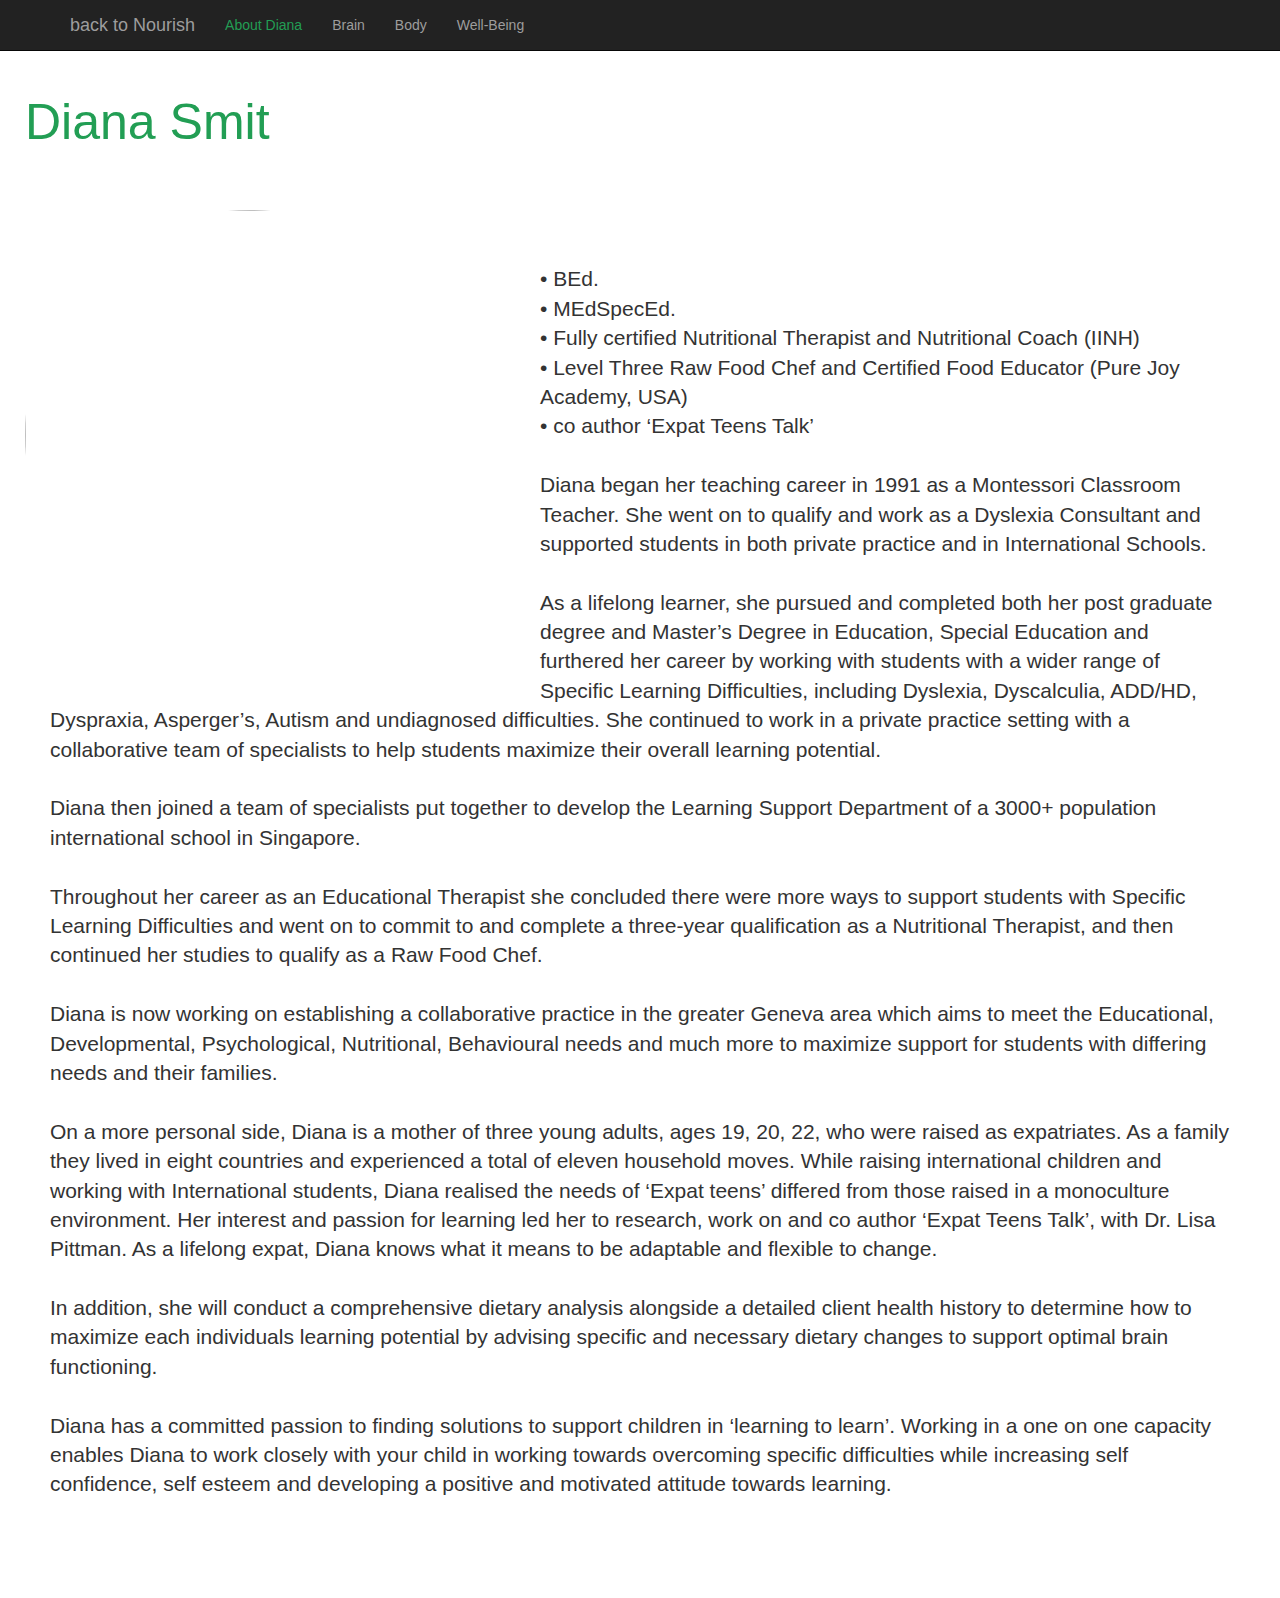
==== about.html @ 13ea8f7d "created more info pages for about, brain, and began on body" ====
<!DOCTYPE html>
<html lang="en">

<head>

    <meta charset="utf-8">
    <meta http-equiv="X-UA-Compatible" content="IE=edge">
    <meta name="viewport" content="widtd=device-widtd, initial-scale=1">
    <meta name="description" content="">
    <meta name="autdor" content="">

    <title> About </title>

    <!-- Bootstrap Core CSS -->
    <link href="css/bootstrap.min.css" rel="stylesheet">

    <!-- Custom CSS -->
    <link href="css/one-page-wonder.css" rel="stylesheet">

    <!-- HTML5 Shim and Respond.js IE8 support of HTML5 elements and media queries -->
    <!-- WARNING: Respond.js doesn't work if you view tde page via file:// -->
    <!--[if lt IE 9]>
        <script src="https://oss.maxcdn.com/libs/html5shiv/3.7.0/html5shiv.js"></script>
        <script src="https://oss.maxcdn.com/libs/respond.js/1.4.2/respond.min.js"></script>
    <![endif]-->

</head>

<body>

    <!-- Navigation -->
    <nav class="navbar navbar-inverse navbar-fixed-top" role="navigation">
        <div class="container">
            <!-- Brand and toggle get grouped for better mobile display -->
            <div class="navbar-header">
                <button type="button" class="navbar-toggle" data-toggle="collapse" data-target="#bs-example-navbar-collapse-1">
                    <span class="sr-only">Toggle navigation</span>
                    <span class="icon-bar"></span>
                    <span class="icon-bar"></span>
                    <span class="icon-bar"></span>
                </button>
                <a class="navbar-brand" href="index.html">back to Nourish</a>
            </div>
            <!-- Collect tde nav links, forms, and otder content for toggling -->
            <div class="collapse navbar-collapse" id="bs-example-navbar-collapse-1">
                <ul class="nav navbar-nav">
                    <li>
                        <a href="#about" style="color: #229e54">About Diana</a>
                    </li>
                    <li>
                        <a href="brain.html">Brain</a>
                    </li>
                    <li>
                        <a href="body.html">Body</a>
                    </li>
                    <li>
                        <a href="well_being.html">Well-Being</a>
                    </li>
                </ul>
            </div>
            <!-- /.navbar-collapse -->
        </div>
        <!-- /.container -->
    </nav>

    <!-- Full Widtd Image Header -->
    <!--<header class="header-image">
        <div class="headline">
            <div class="container">
                <h1>Nourish</h1>
                <h2>nourish the BRAIN <br/>
	                 nourish the BODY <br/>
	                  nourish the WELL-BEING
	            </h2>
            </div>
        </div>
    </header>-->

    <!-- Page Content
    <div class="container">

        <hr class="featurette-divider">

		<!--About me Featurette-->
		<div class="featurette" id="about">
            <h2 class="featurette-heading" style="padding: 25px ; color: #229e54">Diana Smit
            </h2>
            <img class="featurette-image img-circle img-responsive pull-left" src="images/diana.jpg" style="padding: 25px">
            <p class="lead" style="padding: 50px"></br>•   BEd. </br>
                            •   MEdSpecEd.</br>
                            •   Fully certified Nutritional Therapist and Nutritional Coach (IINH)</br>
                            •   Level Three Raw Food Chef and Certified Food Educator (Pure Joy Academy, USA)</br>
                            •   co author ‘Expat Teens Talk’</br></br>

                             Diana began her teaching career in 1991 as a Montessori Classroom Teacher. She went on to qualify and work as a Dyslexia Consultant and supported students in both private practice and in International Schools. </br></br>
                             As a lifelong learner, she pursued and completed both her post graduate degree and Master’s Degree in Education, Special Education and furthered her career by working with students with a wider range of Specific Learning Difficulties, including Dyslexia, Dyscalculia, ADD/HD, Dyspraxia, Asperger’s, Autism and undiagnosed difficulties. She continued to work in a private practice setting with a collaborative team of specialists to help students maximize their overall learning potential.</br></br>
                             Diana then joined a team of specialists put together to develop the Learning Support Department of a 3000+ population international school in Singapore. </br></br>
                             Throughout her career as an Educational Therapist she concluded there were more ways to support students with Specific Learning Difficulties and went on to commit to and complete a three-year qualification as a Nutritional Therapist, and then continued her studies to qualify as a Raw Food Chef.</br></br>
                             Diana is now working on establishing a collaborative practice in the greater Geneva area which aims to meet the Educational, Developmental, Psychological, Nutritional, Behavioural needs and much more to maximize support for students with differing needs and their families.</br></br>

                             On a more personal side, Diana is a mother of three young adults, ages 19, 20, 22, who were raised as expatriates. As a family they lived in eight countries and experienced a total of eleven household moves. While raising international children and working with International students, Diana realised the needs of ‘Expat teens’ differed from those raised in a monoculture environment. Her interest and passion for learning led her to research, work on and co author ‘Expat Teens Talk’, with Dr. Lisa Pittman. As a lifelong expat, Diana knows what it means to be adaptable and flexible to change. </br></br>

                             In addition, she will conduct a comprehensive dietary analysis alongside a detailed client health history to determine how to maximize each individuals learning potential by advising specific and necessary dietary changes to support optimal brain functioning. </br></br>

                             Diana has a committed passion to finding solutions to support children in  ‘learning to learn’. Working in a one on one capacity enables Diana to work closely with your child in working towards overcoming specific difficulties while increasing self confidence, self esteem and developing a positive and motivated attitude towards learning.</br></br>



			</p>
        </div>
    </div>
    <!-- /.container -->

    <!-- jQuery -->
    <script src="js/jquery.js"></script>

    <!-- Bootstrap Core JavaScript -->
    <script src="js/bootstrap.min.js"></script>

</body>

</html>
---- css/one-page-wonder.css ----
/*!
 * Start Bootstrap - One Page Wonder HTML Template (http://startbootstrap.com)
 * Code licensed under the Apache License v2.0.
 * For details, see http://www.apache.org/licenses/LICENSE-2.0.
 */

body {
    margin-top: 50px; /* Required padding for .navbar-fixed-top. Remove if using .navbar-static-top. Change if height of navigation changes. */
}

.header-image {
    display: block;
    width: 100%;
    text-align: center;
    -webkit-background-size: cover;
    -moz-background-size: cover;
    background-size: cover;
    -o-background-size: cover;
}

.headline {
    padding: 120px 0;
}

.headline h1 {
	font-family: Apple Chancery;
    font-size: 130px;
    color: #229e54;
    /*background: #fff;
    background: rgba(255,255,255,0.9);*/
}

.headline h2 {
    font-size: 30px;
    color:#229e54; 
    font-family: Tw Cen MT;
    /*background: #fff;
    background: rgba(255,255,255,0.9);*/
}

.featurette-divider {
    margin: 80px 0;
}

.featurette {
    overflow: hidden;
}

.featurette-image.pull-left {
	height: 500px;
	width: 500px;
    margin-right: 40px;
}

.featurette-image.pull-right {
    height: 500px;
    width: 500px;
    margin-left: 40px;
}

.featurette-heading {
    font-size: 50px;
}

footer {
    margin: 50px 0;
}

@media(max-width:1200px) {
    .headline h1 {
        font-size: 140px;
    }

    .headline h2 {
        font-size: 63px;
    }

    .featurette-divider {
        margin: 50px 0;
    }

    .featurette-image.pull-left {
        margin-right: 20px;
    }

    .featurette-image.pull-right {
        margin-left: 20px;
    }

    .featurette-heading {
        font-size: 35px;
    }
}

@media(max-width:991px) {
    .headline h1 {
        font-size: 105px;
    }

    .headline h2 {
        font-size: 50px;
    }

    .featurette-divider {
        margin: 40px 0;
    }

    .featurette-image {
        max-width: 50%;
    }

    .featurette-image.pull-left {
        margin-right: 10px;
    }

    .featurette-image.pull-right {
        margin-left: 10px;
    }

    .featurette-heading {
        font-size: 30px;
    }
}

@media(max-width:768px) {
    .container {
        margin: 0 15px;
    }

    .featurette-divider {
        margin: 40px 0;
    }

    .featurette-heading {
        font-size: 25px;
    }
}

@media(max-width:668px) {
    .headline h1 {
        font-size: 70px;
    }

    .headline h2 {
        font-size: 32px;
    }

    .featurette-divider {
        margin: 30px 0;
    }
}

@media(max-width:640px) {
    .headline {
        padding: 75px 0 25px 0;
    }

    .headline h1 {
        font-size: 60px;
    }

    .headline h2 {
        font-size: 30px;
    }
}

@media(max-width:375px) {
    .featurette-divider {
        margin: 10px 0;
    }

    .featurette-image {
        max-width: 100%;
    }

    .featurette-image.pull-left {
        margin-right: 0;
        margin-bottom: 10px;
    }

    .featurette-image.pull-right {
        margin-bottom: 10px;
        margin-left: 0;
    }
}
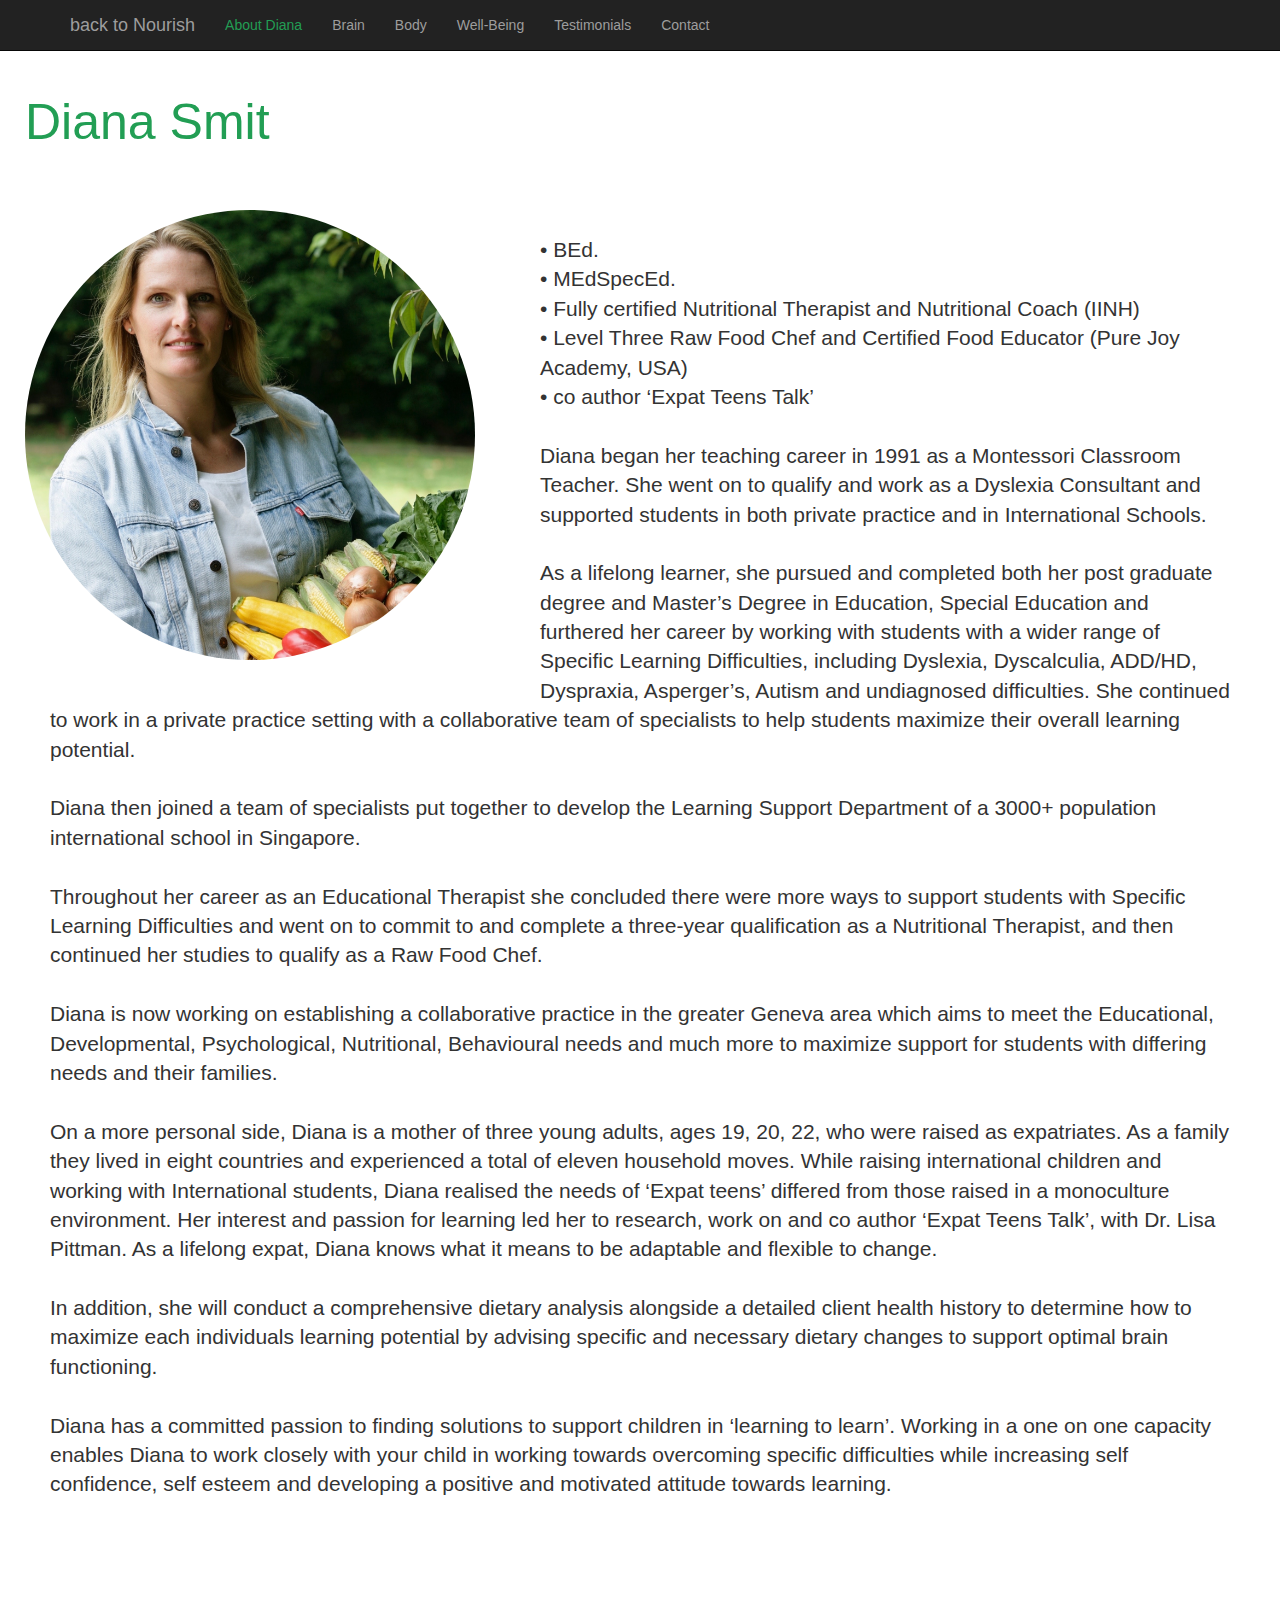
==== commit 74ca51fd: "finished body page, created testimonials and contact featurette and page" ====
--- a/about.html
+++ b/about.html
@@ -56,6 +56,15 @@
                     <li>
                         <a href="well_being.html">Well-Being</a>
                     </li>
+                    <!--<li>
+                        <a href="#practice">Collabrative Practice</a>
+                    </li>-->
+                    <li>
+                        <a href="testimonials.html">Testimonials</a>
+                    </li>
+                    <li>
+                        <a href="contact.html">Contact</a>
+                    </li>
                 </ul>
             </div>
             <!-- /.navbar-collapse -->
@@ -86,7 +95,8 @@
             <h2 class="featurette-heading" style="padding: 25px ; color: #229e54">Diana Smit
             </h2>
             <img class="featurette-image img-circle img-responsive pull-left" src="images/diana.jpg" style="padding: 25px">
-            <p class="lead" style="padding: 50px"></br>•   BEd. </br>
+            <p class="lead" style="padding: 50px">
+                            •   BEd. </br>
                             •   MEdSpecEd.</br>
                             •   Fully certified Nutritional Therapist and Nutritional Coach (IINH)</br>
                             •   Level Three Raw Food Chef and Certified Food Educator (Pure Joy Academy, USA)</br>
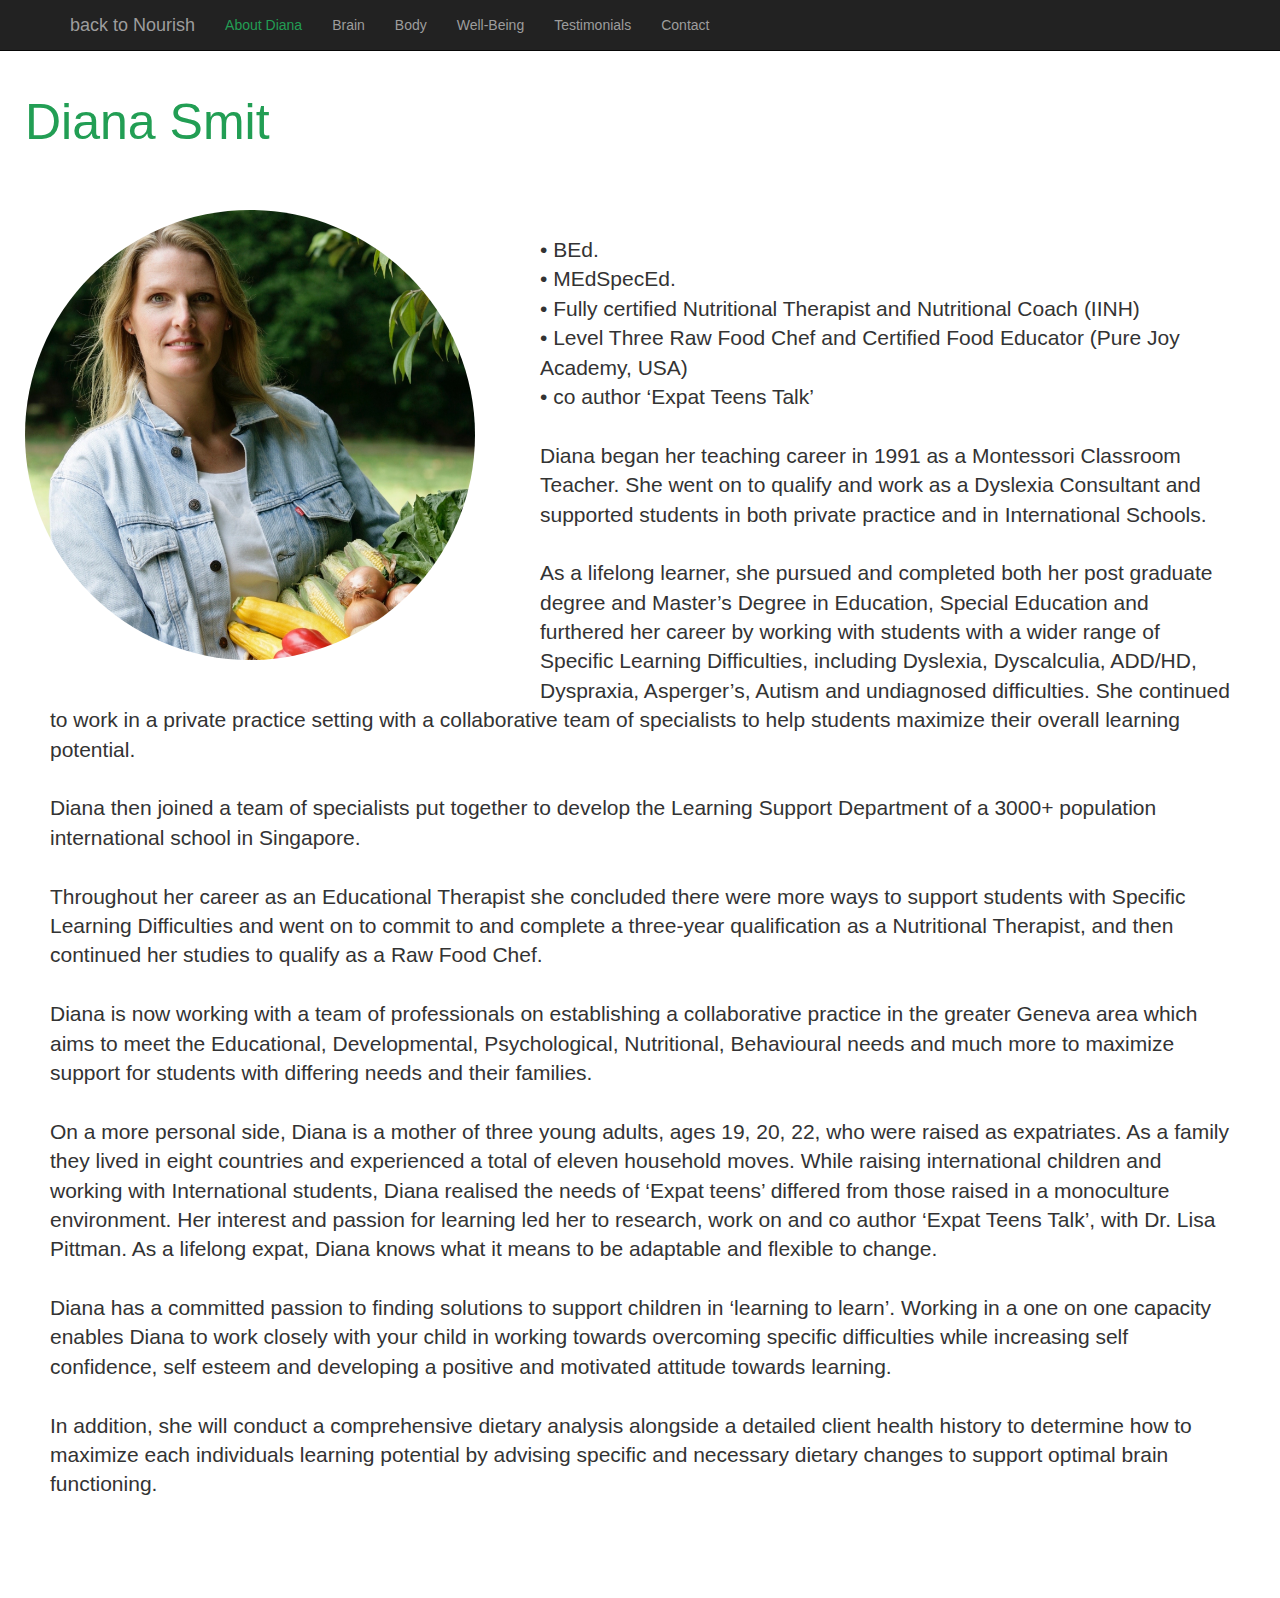
==== commit c8c4eb48: "changed a few type-o's" ====
--- a/about.html
+++ b/about.html
@@ -48,22 +48,22 @@
                         <a href="#about" style="color: #229e54">About Diana</a>
                     </li>
                     <li>
-                        <a href="brain.html">Brain</a>
+                        <a href="index.html#brain">Brain</a>
                     </li>
                     <li>
-                        <a href="body.html">Body</a>
+                        <a href="index.html#body">Body</a>
                     </li>
                     <li>
-                        <a href="well_being.html">Well-Being</a>
+                        <a href="index.html#well_being">Well-Being</a>
                     </li>
                     <!--<li>
                         <a href="#practice">Collabrative Practice</a>
                     </li>-->
                     <li>
-                        <a href="testimonials.html">Testimonials</a>
+                        <a href="index.html#testimonials">Testimonials</a>
                     </li>
                     <li>
-                        <a href="contact.html">Contact</a>
+                        <a href="index.html#contact">Contact</a>
                     </li>
                 </ul>
             </div>
@@ -106,13 +106,15 @@
                              As a lifelong learner, she pursued and completed both her post graduate degree and Master’s Degree in Education, Special Education and furthered her career by working with students with a wider range of Specific Learning Difficulties, including Dyslexia, Dyscalculia, ADD/HD, Dyspraxia, Asperger’s, Autism and undiagnosed difficulties. She continued to work in a private practice setting with a collaborative team of specialists to help students maximize their overall learning potential.</br></br>
                              Diana then joined a team of specialists put together to develop the Learning Support Department of a 3000+ population international school in Singapore. </br></br>
                              Throughout her career as an Educational Therapist she concluded there were more ways to support students with Specific Learning Difficulties and went on to commit to and complete a three-year qualification as a Nutritional Therapist, and then continued her studies to qualify as a Raw Food Chef.</br></br>
-                             Diana is now working on establishing a collaborative practice in the greater Geneva area which aims to meet the Educational, Developmental, Psychological, Nutritional, Behavioural needs and much more to maximize support for students with differing needs and their families.</br></br>
+                             Diana is now working with a team of professionals on establishing a collaborative practice in the greater Geneva area which aims to meet the Educational, Developmental, Psychological, Nutritional, Behavioural needs and much more to maximize support for students with differing needs and their families.</br></br>
 
                              On a more personal side, Diana is a mother of three young adults, ages 19, 20, 22, who were raised as expatriates. As a family they lived in eight countries and experienced a total of eleven household moves. While raising international children and working with International students, Diana realised the needs of ‘Expat teens’ differed from those raised in a monoculture environment. Her interest and passion for learning led her to research, work on and co author ‘Expat Teens Talk’, with Dr. Lisa Pittman. As a lifelong expat, Diana knows what it means to be adaptable and flexible to change. </br></br>
+                             
+                             Diana has a committed passion to finding solutions to support children in  ‘learning to learn’. Working in a one on one capacity enables Diana to work closely with your child in working towards overcoming specific difficulties while increasing self confidence, self esteem and developing a positive and motivated attitude towards learning.</br></br>
 
                              In addition, she will conduct a comprehensive dietary analysis alongside a detailed client health history to determine how to maximize each individuals learning potential by advising specific and necessary dietary changes to support optimal brain functioning. </br></br>
 
-                             Diana has a committed passion to finding solutions to support children in  ‘learning to learn’. Working in a one on one capacity enables Diana to work closely with your child in working towards overcoming specific difficulties while increasing self confidence, self esteem and developing a positive and motivated attitude towards learning.</br></br>
+                             
 
 
 
